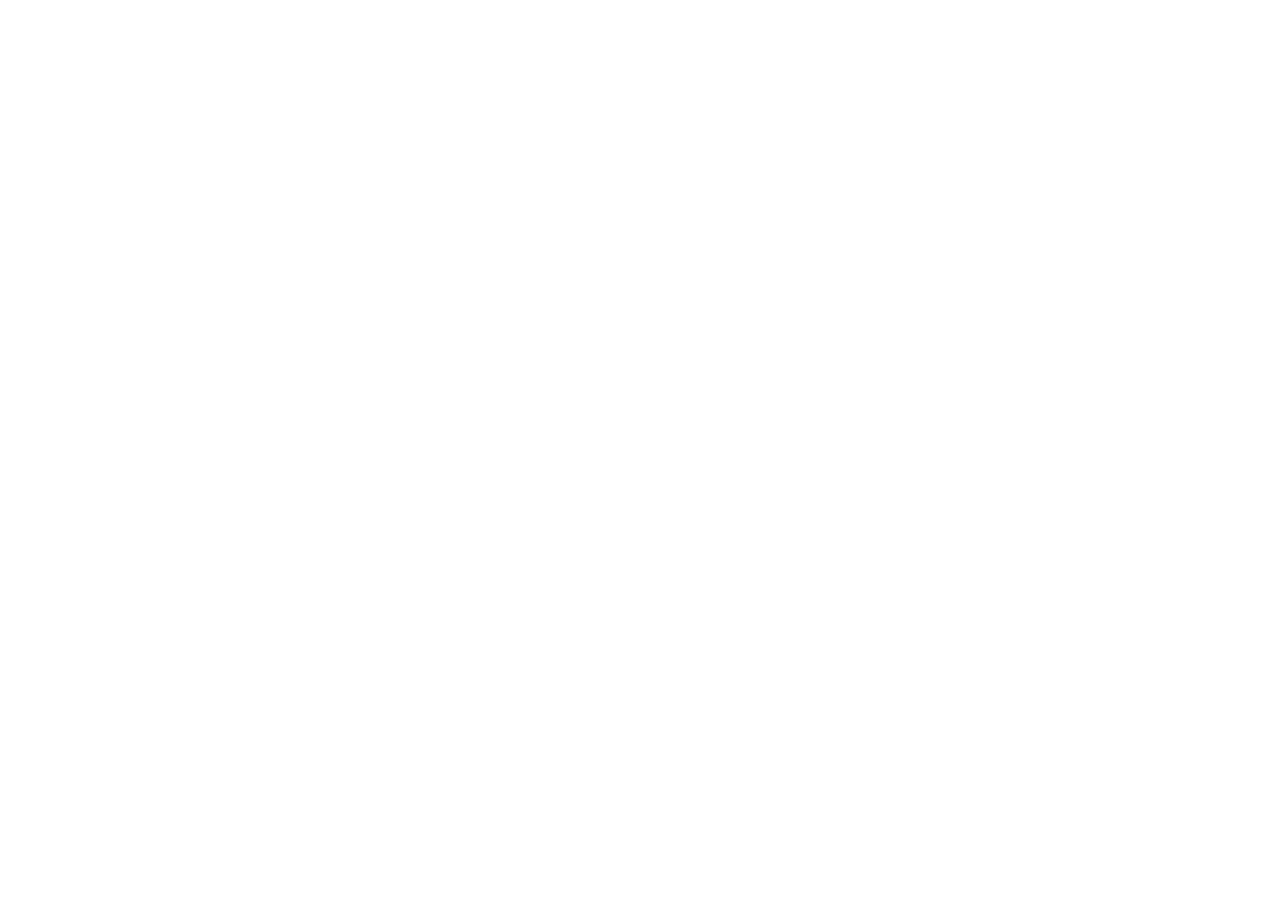
==== app/src/html/index.html @ 2f5b59d0 "Initial commit, basic filestructure set" ====
<!DOCTYPE html>
<html lang="en">
<head>
  <meta charset="UTF-8">
  <meta http-equiv="X-UA-Compatible" content="IE=edge">
  <meta name="viewport" content="width=device-width, initial-scale=1.0">
  <title>Home</title>
</head>
<body>
  <div id="app">
    <!-- Where the app is mounted -->
  </div>
  <script type="module" src="/src/js/main.js"></script>
</body>
</html>
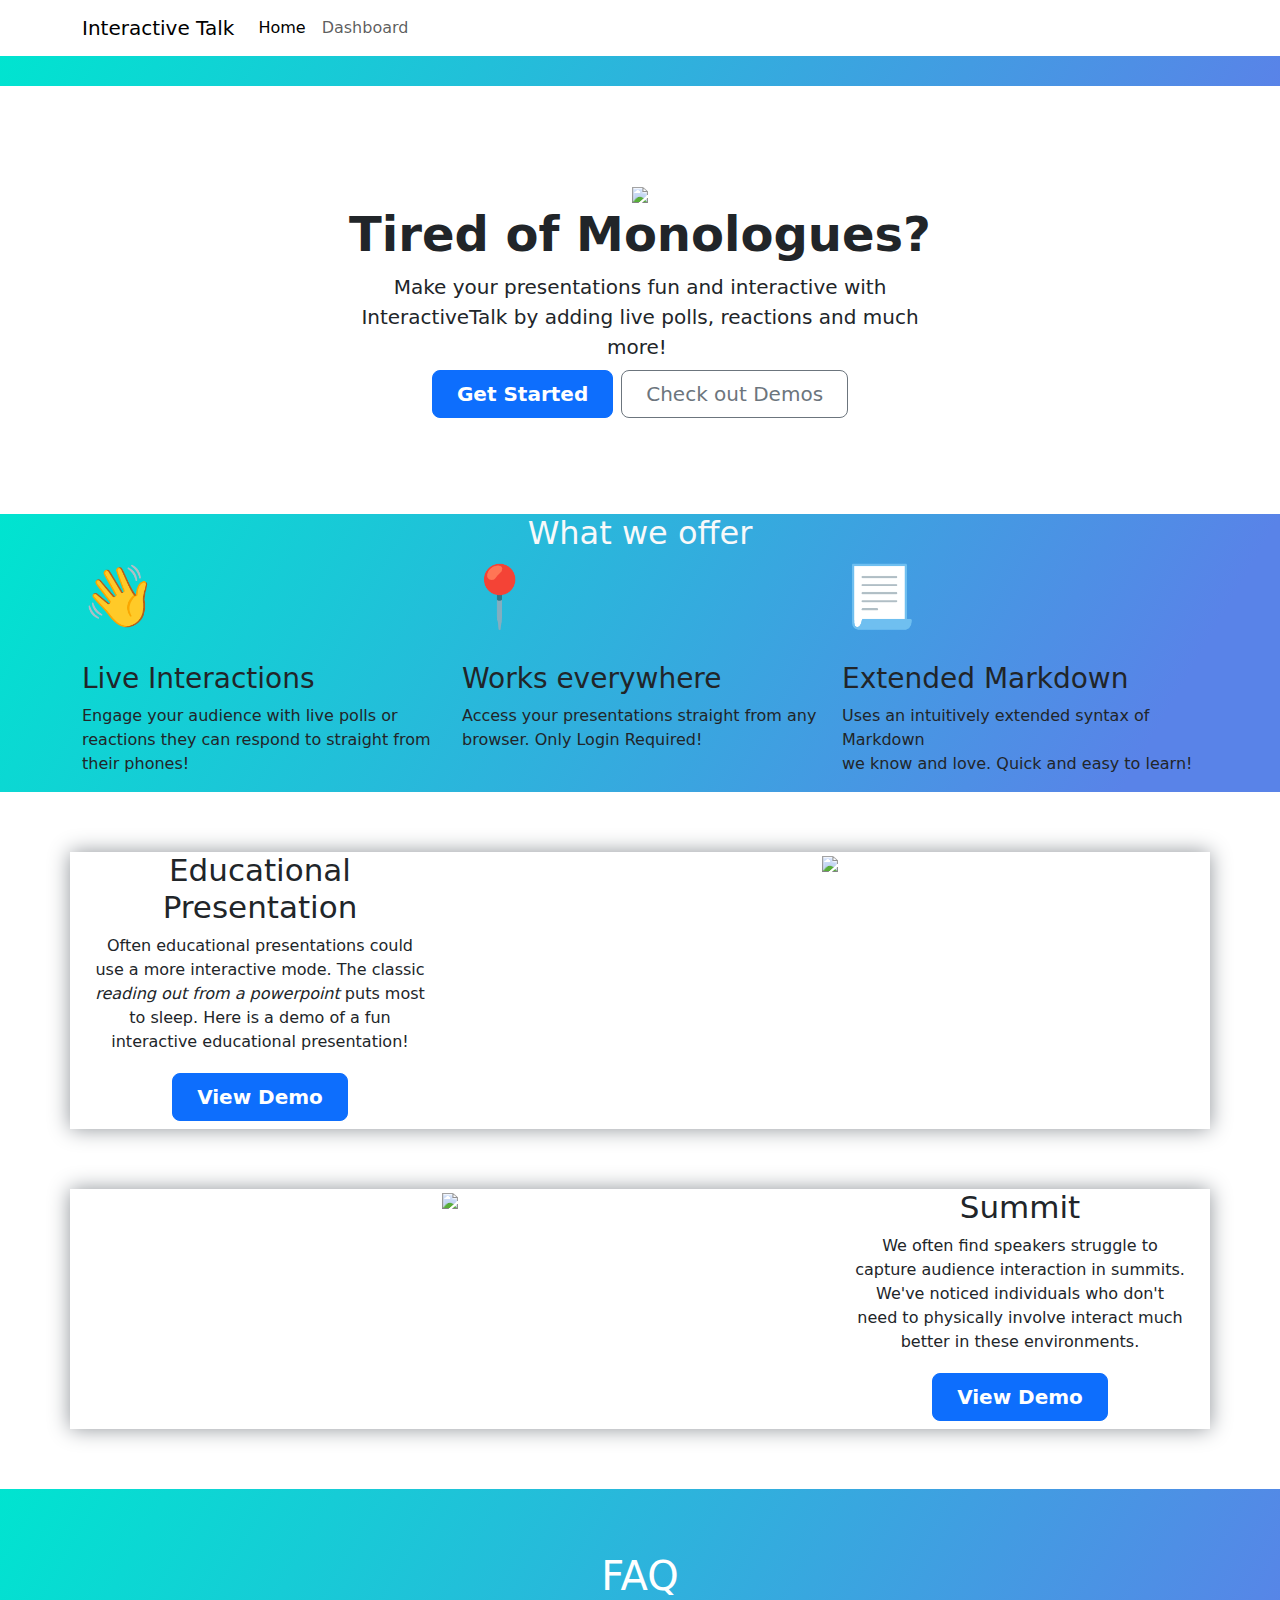
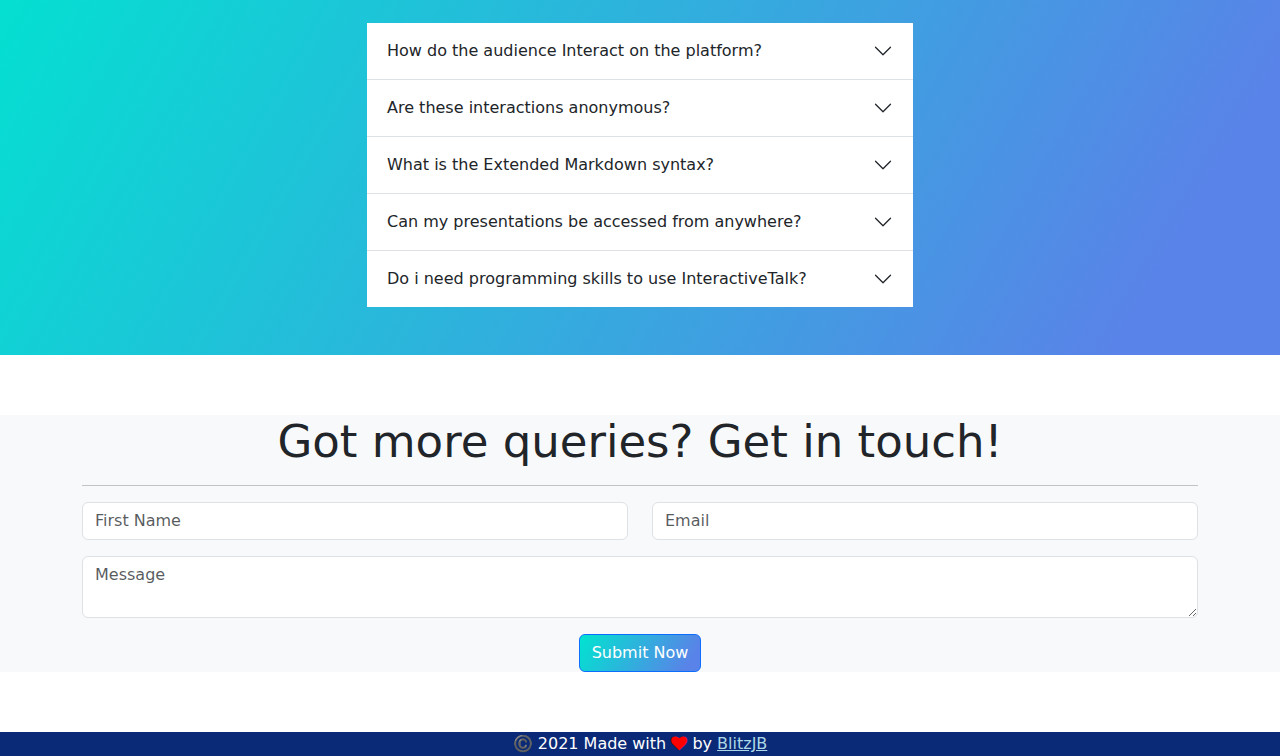
==== commit d1f191ec: "homepage done" ====
--- a/app/src/html/index.html
+++ b/app/src/html/index.html
@@ -1,15 +1,256 @@
 <!DOCTYPE html>
 <html lang="en">
+
 <head>
-  <meta charset="UTF-8">
-  <meta http-equiv="X-UA-Compatible" content="IE=edge">
-  <meta name="viewport" content="width=device-width, initial-scale=1.0">
-  <title>Home</title>
+    <meta charset="utf-8">
+    <meta name="viewport" content="width=device-width, initial-scale=1.0, shrink-to-fit=no">
+    <title>InteractiveTalk</title>
+    <link rel="stylesheet" href="https://cdn.jsdelivr.net/npm/bootstrap@5.1.3/dist/css/bootstrap.min.css">
+    <link rel="stylesheet" href="https://cdnjs.cloudflare.com/ajax/libs/font-awesome/4.7.0/css/font-awesome.min.css">
+    <link rel="stylesheet" href="src/css/home.min.css">
 </head>
+
 <body>
-  <div id="app">
-    <!-- Where the app is mounted -->
-  </div>
-  <script type="module" src="/src/js/main.js"></script>
+    <nav class="navbar navbar-light navbar-expand-lg navigation-clean-button">
+        <div class="container"><a class="navbar-brand" href="#">Interactive Talk</a><button data-bs-toggle="collapse" class="navbar-toggler" data-bs-target="#navcol-2"><span class="visually-hidden">Toggle navigation</span><span class="navbar-toggler-icon"></span></button>
+            <div class="collapse navbar-collapse" id="navcol-2">
+                <ul class="navbar-nav me-auto">
+                    <li class="nav-item"><a class="nav-link active" href="#">Home</a></li>
+                    <li class="nav-item"><a class="nav-link" href="#">Dashboard</a></li>
+                </ul>
+                <div id="nav_actions" style="margin-top: 8px; margin-bottom: 8px">
+                    <!-- Login state based rendering -->
+                </div>
+            </div>
+        </div>
+    </nav>
+    <div></div>
+    <div class="d-block" style="height: 30px;background: linear-gradient(120deg, #00e4d0, #5983e8);">
+        <div class="container" style="height: 30px;">
+            <div class="row" style="height: 30px;">
+                <div class="col-md-12" style="height: 30px;">
+                    <div></div>
+                </div>
+            </div>
+        </div>
+    </div>
+    <div class="px-4 py-5 my-5 text-center"><img src="src/img/trimmed_logo.png">
+        <h1 class="display-5 fw-bold">Tired of Monologues?</h1>
+        <div class="col-lg-6 m-auto">
+            <p class="lead mb-4" style="margin: 0px;height: 74px;">Make your presentations fun and interactive with InteractiveTalk by adding live polls, reactions and much more!&nbsp;<br><br></p>
+            <div class="d-grid gap-2 d-sm-flex justify-content-sm-center"><button class="btn btn-primary btn-lg px-4 gap-3" type="button"><strong>Get Started</strong><br></button><button class="btn btn-outline-secondary btn-lg px-4" type="button">Check out Demos<br></button></div>
+        </div>
+    </div>
+    <section class="features-boxed" style="background: linear-gradient(120deg, #00e4d0, #5983e8 89%);">
+        <div class="container">
+            <div class="intro">
+                <h2 class="text-center" style="color: var(--bs-gray-100);">What we offer</h2>
+            </div>
+            <div class="row justify-content-center features">
+                <div class="col-sm-6 col-md-5 col-lg-4 item">
+                    <div class="box">
+                        <h1 style="font-size: 60px;margin-bottom: 30px;">👋</h1>
+                        <h3 class="name">Live Interactions</h3>
+                        <p class="description">Engage your audience with live polls or reactions they can respond to straight from their phones!</p>
+                    </div>
+                </div>
+                <div class="col-sm-6 col-md-5 col-lg-4 item">
+                    <div class="box">
+                        <h1 style="font-size: 60px;margin-bottom: 30px;">📍</h1>
+                        <h3 class="name">Works everywhere</h3>
+                        <p class="description">Access your presentations straight from any browser. Only Login Required!</p>
+                    </div>
+                </div>
+                <div class="col-sm-6 col-md-5 col-lg-4 item">
+                    <div class="box">
+                        <h1 style="font-size: 60px;margin-bottom: 30px;">📃</h1>
+                        <h3 class="name">Extended Markdown</h3>
+                        <p class="description">Uses an intuitively extended syntax of Markdown <br>we know and love. Quick and easy to learn!</p>
+                    </div>
+                </div>
+            </div>
+        </div>
+    </section>
+    <div class="d-block" style="height: 60px;">
+        <div class="container" style="height: 60px;">
+            <div class="row" style="height: 60px;">
+                <div class="col-md-12" style="height: 60px;">
+                    <div></div>
+                </div>
+            </div>
+        </div>
+    </div>
+    <div class="container" style="box-shadow: 0px 0px 20px 0px rgb(143,148,153);">
+        <div class="row" style="flex-wrap: wrap-reverse;">
+            <div class="col-md-4">
+                <section class="highlight-clean">
+                    <div class="container">
+                        <div class="intro">
+                            <h2 class="text-center" style="font-size: 31px;">Educational Presentation</h2>
+                            <p class="text-center">Often educational presentations could use a more interactive mode. The classic <em>reading out from a powerpoint</em>&nbsp;puts most to sleep. Here is a demo of a fun interactive educational presentation!</p>
+                        </div>
+                    </div>
+                    <div class="justify-content-center text-center">
+                        <h1><button class="btn btn-primary btn-lg px-4 gap-3" type="button" style="margin-left: 0;margin-right: 0;"><strong>View Demo</strong><br></button></h1>
+                    </div>
+                </section>
+            </div>
+            <div class="col-md-8">
+                <div class="justify-content-center text-center"><img class="img-fluid" src="src/img/demoplaceholder.png"></div>
+            </div>
+        </div>
+    </div>
+    <div class="d-block" style="height: 60px;">
+        <div class="container" style="height: 60px;">
+            <div class="row" style="height: 60px;">
+                <div class="col-md-12" style="height: 60px;">
+                    <div></div>
+                </div>
+            </div>
+        </div>
+    </div>
+    <div class="container" style="box-shadow: 0px 0px 20px 0px rgb(143,148,153);">
+        <div class="row">
+            <div class="col-md-8">
+                <div class="justify-content-center text-center"><img class="img-fluid" src="src/img/demoplaceholder.png"></div>
+            </div>
+            <div class="col-md-4">
+                <section class="highlight-clean">
+                    <div class="container">
+                        <div class="intro">
+                            <h2 class="text-center" style="font-size: 31px;">Summit</h2>
+                            <p class="text-center">We often find speakers struggle to capture audience interaction in summits. We've noticed individuals who don't need to physically involve interact much better in these environments.</p>
+                        </div>
+                    </div>
+                    <div class="justify-content-center text-center">
+                        <h1><button class="btn btn-primary btn-lg px-4 gap-3" type="button" style="margin-left: 0;margin-right: 0;"><strong>View Demo</strong><br></button></h1>
+                    </div>
+                </section>
+            </div>
+        </div>
+    </div>
+    <div class="d-block" style="height: 60px;">
+        <div class="container" style="height: 60px;">
+            <div class="row" style="height: 60px;">
+                <div class="col-md-12" style="height: 60px;">
+                    <div></div>
+                </div>
+            </div>
+        </div>
+    </div>
+    <section class="py-5 bg-light" style="background: linear-gradient(120deg, #00e4d0, #5983e8 89%);">
+        <h1 class="text-center text-success" style="padding-top: 15px;padding-bottom: 15px;color: white !Important;">FAQ</h1>
+        <div class="container">
+            <div class="row">
+                <div class="col-md-6 offset-md-3">
+                    <div id="faqlist" class="accordion accordion-flush">
+                        <div class="accordion-item">
+                            <h2 class="accordion-header"><button class="btn accordion-button collapsed" type="button" data-bs-toggle="collapse" data-bs-target="#content-accordion-1">How do the audience Interact on the platform?</button></h2>
+                            <div id="content-accordion-1" class="accordion-collapse collapse" data-bs-parent="#faqlist">
+                                <p class="accordion-body"> When you create a presentation, you get a short link that is easy to type out along with it. The audience can then use this link to connect to the reactions page. You could either include this link in your presentation or send it to them in advance.</p>
+                            </div>
+                        </div>
+                        <div class="accordion-item">
+                            <h2 class="accordion-header"><button class="btn accordion-button collapsed" type="button" data-bs-toggle="collapse" data-bs-target="#content-accordion-2">Are these interactions anonymous?</button></h2>
+                            <div id="content-accordion-2" class="accordion-collapse collapse" data-bs-parent="#faqlist">
+                                <p class="accordion-body"> By default, those interacting can either choose to provide their name, or remain annonymous. There are settings you can configure to disable annonymous responses.</p>
+                            </div>
+                        </div>
+                        <div class="accordion-item">
+                            <h2 class="accordion-header"><button class="btn accordion-button collapsed" type="button" data-bs-toggle="collapse" data-bs-target="#content-accordion-3">What is the Extended Markdown syntax?</button></h2>
+                            <div id="content-accordion-3" class="accordion-collapse collapse" data-bs-parent="#faqlist">
+                                <p class="accordion-body"> Markdown is a simple and easy to learn language widely used to create structure in plain text. The extended markup of InteractiveTalk adds a few other features to it for page seperation, triggering interactions and custom styling.</p>
+                            </div>
+                        </div>
+                        <div class="accordion-item">
+                            <h2 class="accordion-header"><button class="btn accordion-button collapsed" type="button" data-bs-toggle="collapse" data-bs-target="#content-accordion-4">Can my presentations be accessed from anywhere?</button></h2>
+                            <div id="content-accordion-4" class="accordion-collapse collapse" data-bs-parent="#faqlist">
+                                <p class="accordion-body"> Yes! All you need is an internet connection. Just visit this site and login. You will be able to access your presentations from your dashboard.</p>
+                            </div>
+                        </div>
+                        <div class="accordion-item">
+                            <h2 class="accordion-header"><button class="btn accordion-button collapsed" type="button" data-bs-toggle="collapse" data-bs-target="#content-accordion-5">Do i need programming skills to use InteractiveTalk?</button></h2>
+                            <div id="content-accordion-5" class="accordion-collapse collapse" data-bs-parent="#faqlist">
+                                <p class="accordion-body"> Not at all! Markdown and its extended syntax takes only minutes to learn. No other coding skills required!</p>
+                            </div>
+                        </div>
+                    </div>
+                </div>
+            </div>
+        </div>
+    </section>
+    <div class="d-block" style="height: 60px;">
+        <div class="container" style="height: 60px;">
+            <div class="row" style="height: 60px;">
+                <div class="col-md-12" style="height: 60px;">
+                    <div></div>
+                </div>
+            </div>
+        </div>
+    </div>
+    <section class="getintouch" style="background: var(--bs-gray-100);">
+        <div class="container modern-form">
+            <div class="text-center">
+                <h4 style="color: #212529;font-size: 45px;">Got more queries? Get in touch!</h4>
+            </div>
+            <hr class="modern-form__hr">
+            <div class="modern-form__form-container">
+                <form>
+                    <div class="row">
+                        <div class="col col-contact">
+                            <div class="modern-form__form-group--padding-r form-group mb-3"><input class="form-control input input-tr" type="text" placeholder="First Name">
+                                <div class="line-box">
+                                    <div class="line"></div>
+                                </div>
+                            </div>
+                        </div>
+                        <div class="col col-contact">
+                            <div class="modern-form__form-group--padding-l form-group mb-3"><input class="form-control input input-tr" type="text" placeholder="Email">
+                                <div class="line-box">
+                                    <div class="line"></div>
+                                </div>
+                            </div>
+                        </div>
+                    </div>
+                    <div class="row">
+                        <div class="col">
+                            <div class="modern-form__form-group--padding-t form-group mb-3"><textarea class="form-control input modern-form__form-control--textarea" placeholder="Message"></textarea>
+                                <div class="line-box">
+                                    <div class="line"></div>
+                                </div>
+                            </div>
+                        </div>
+                    </div>
+                    <div class="row">
+                        <div class="col text-center"><button class="btn btn-primary submit-now" type="submit" style="background: linear-gradient(120deg, #00e4d0, #5983e8 89%);">Submit Now</button></div>
+                    </div>
+                </form>
+            </div>
+        </div>
+    </section>
+    <div class="d-block" style="height: 60px;">
+        <div class="container" style="height: 60px;">
+            <div class="row" style="height: 60px;">
+                <div class="col-md-12" style="height: 60px;">
+                    <div></div>
+                </div>
+            </div>
+        </div>
+    </div><footer class="text-center" style="background-color:#0a2976; color:white">
+          <div class="credits">
+            <span>©️</span>
+            <span class="current-year">2021</span> Made with 
+                <i style="color: red" class="fa fa-heart heart"
+              alt="love">
+                </i> 
+                by 
+                <a href="https://github.com/BlitzJB" target="_blank" style="color:lightblue"> BlitzJB
+                </a>
+          </div>
+</footer>
+
+    <script src="https://cdn.jsdelivr.net/npm/bootstrap@5.1.3/dist/js/bootstrap.bundle.min.js"></script>
+    <script type="module" src="src/js/home.js"></script>
 </body>
+
 </html>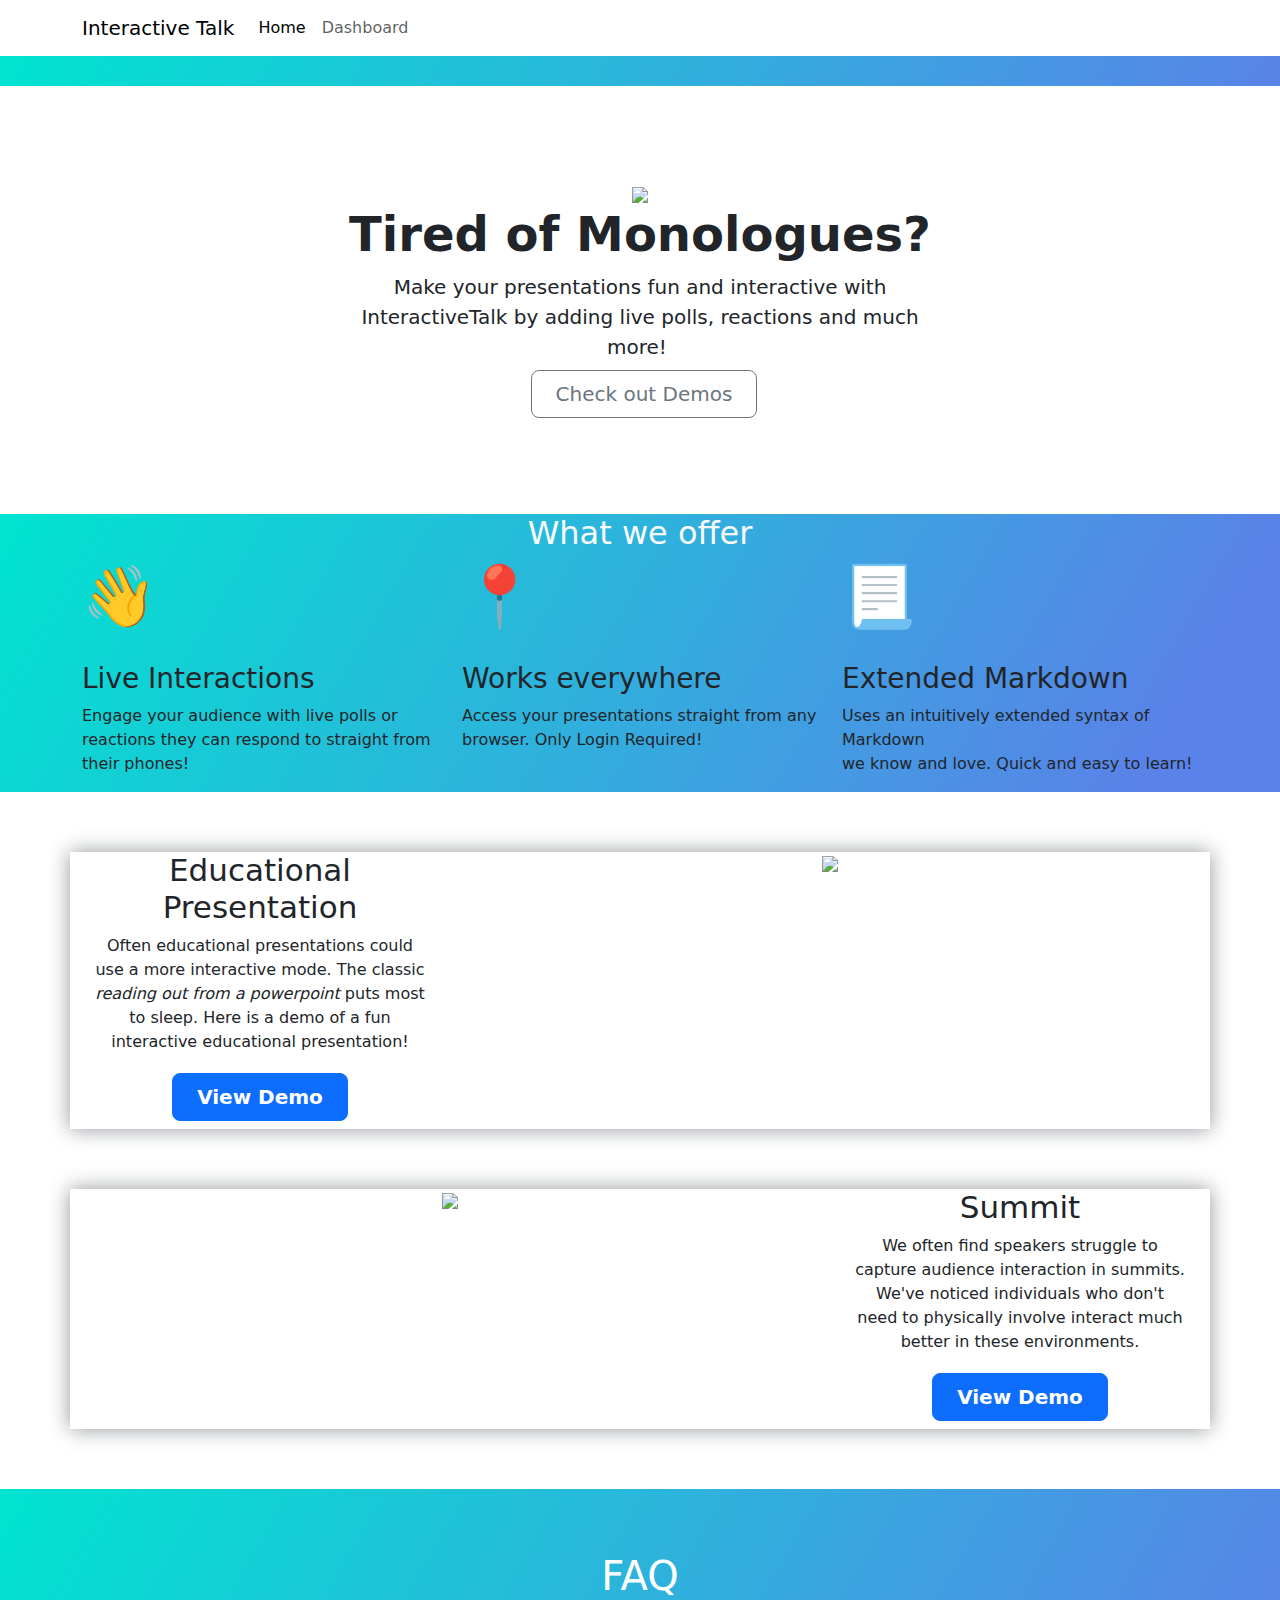
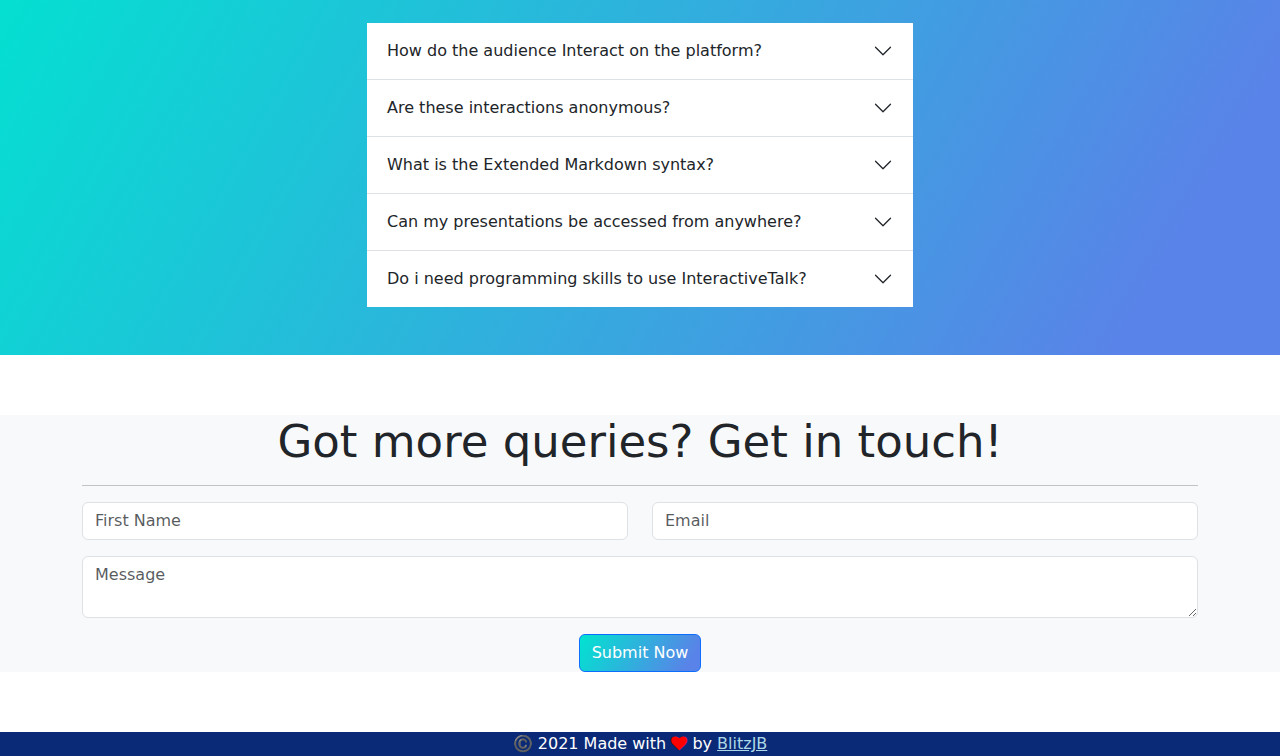
==== commit e38a897a: "added state based rendering for home page" ====
--- a/app/src/html/index.html
+++ b/app/src/html/index.html
@@ -38,7 +38,7 @@
         <h1 class="display-5 fw-bold">Tired of Monologues?</h1>
         <div class="col-lg-6 m-auto">
             <p class="lead mb-4" style="margin: 0px;height: 74px;">Make your presentations fun and interactive with InteractiveTalk by adding live polls, reactions and much more!&nbsp;<br><br></p>
-            <div class="d-grid gap-2 d-sm-flex justify-content-sm-center"><button class="btn btn-primary btn-lg px-4 gap-3" type="button"><strong>Get Started</strong><br></button><button class="btn btn-outline-secondary btn-lg px-4" type="button">Check out Demos<br></button></div>
+            <div class="d-grid gap-2 d-sm-flex justify-content-sm-center"><div id="hero_cta"><!-- State based CTA button --></div><button class="btn btn-outline-secondary btn-lg px-4" type="button">Check out Demos<br></button></div>
         </div>
     </div>
     <section class="features-boxed" style="background: linear-gradient(120deg, #00e4d0, #5983e8 89%);">
